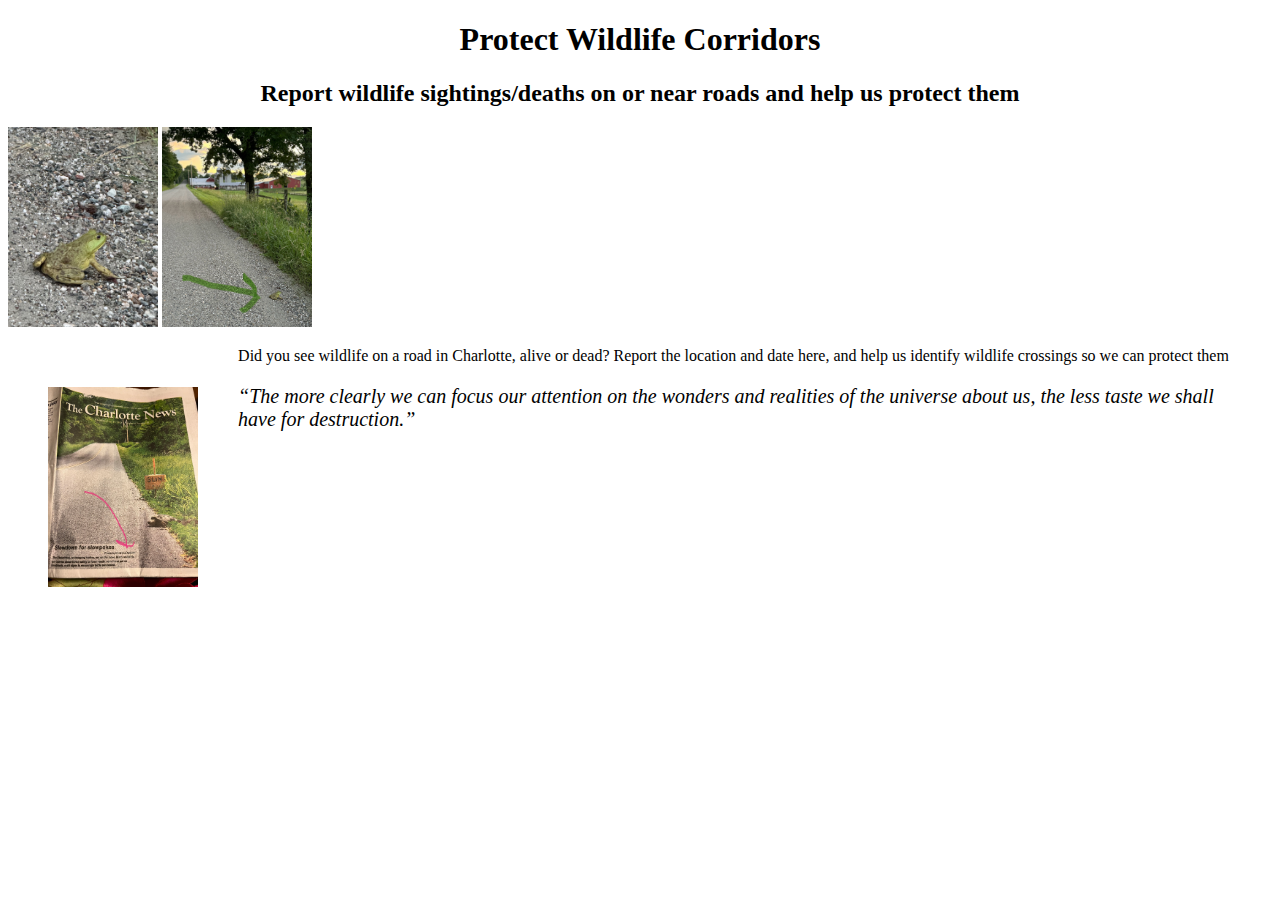
==== index.html @ 28696f94 "first commit" ====
<!DOCTYPE html>
<html>
  <head>
    <title>Wildlife</title>
    <meta charset="utf-8">
  </head>

<body>
<header>

<h1 style="text-align: center;">Protect Wildlife Corridors</h1>
<h2 style="text-align: center;">Report wildlife sightings/deaths on or near roads and help us protect them</h2>

</header>
<!--images 3 alongside eachother --> 
<img src="photos/frogclose.jpg" alt="frog up close" height="200px"> 

<img src="photos/frogonroad.jpg" alt="frog on road" height="200px; margin: 40px;">

<!--text before the input boxes-->
<div>

<img src="photos/turtle.jpg" alt="turtle on road" height="200px" style="float:left; margin: 40px;">

<p>Did you see wildlife on a road in Charlotte, alive or dead? Report the location and date here, and help us identify wildlife crossings so we can protect them</p>
</div>


<!--add boxes here-->


<blockquote style="font-style: italic; font-size: 20px;">“The more clearly we can focus our attention on the wonders and realities of the universe about us, the less taste we shall have for destruction.”</blockquote>

</body>

</DOCTYPE>
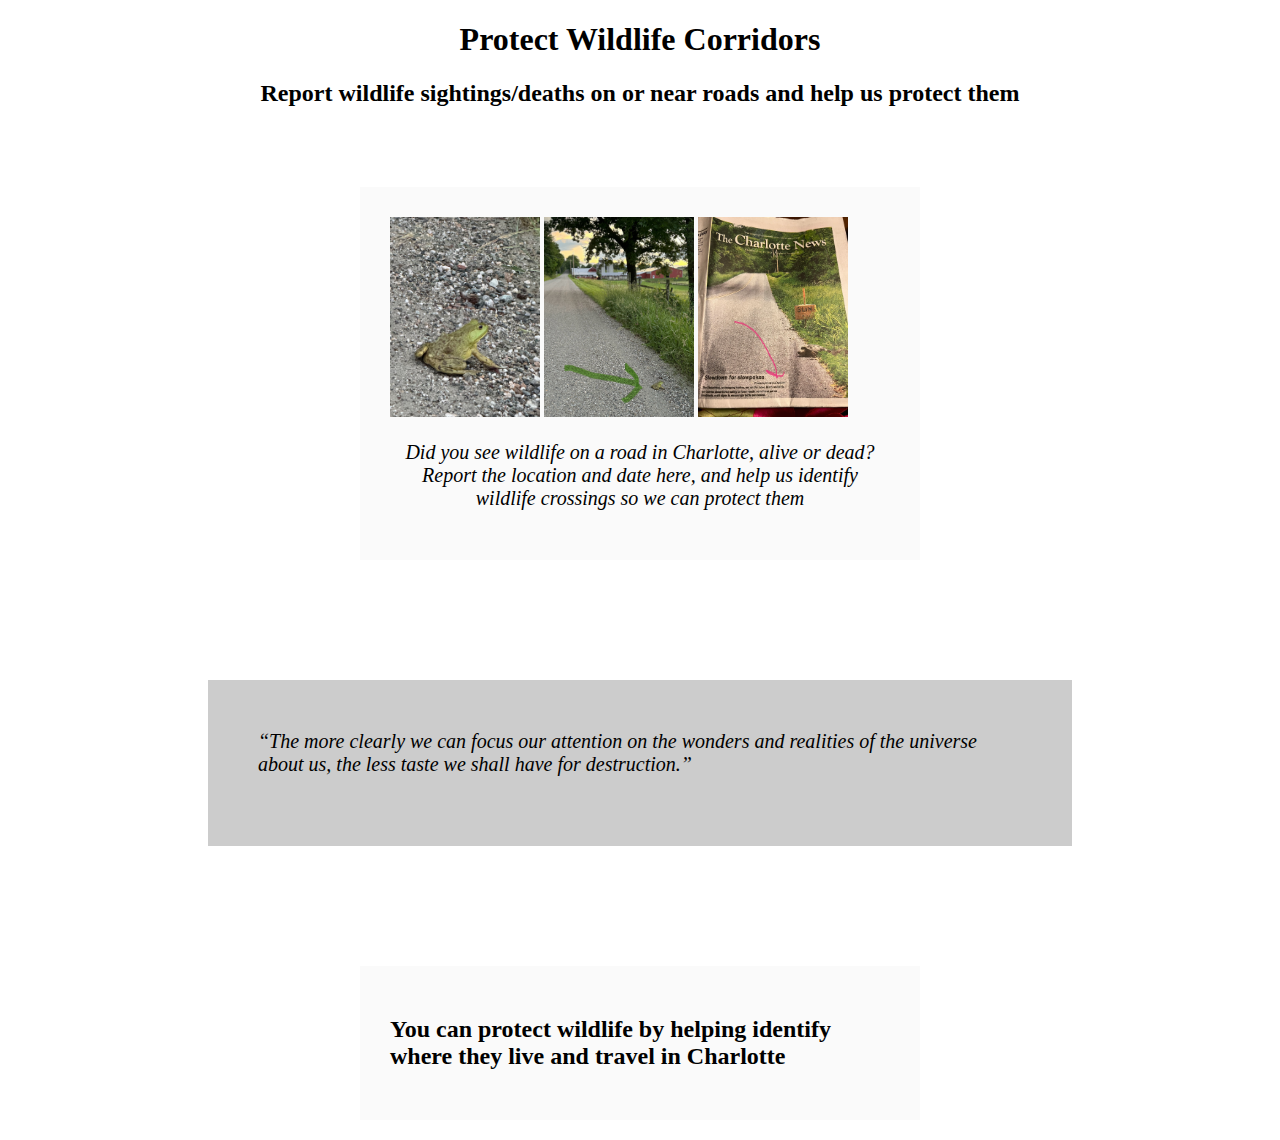
==== commit 2dd6aaf5: "css changes" ====
--- a/index.html
+++ b/index.html
@@ -7,31 +7,45 @@
   </head>
 
 <body>
-<header>
+<header style="text-align: center; margin: 0 0 80px;">
 
-<h1 style="text-align: center;">Protect Wildlife Corridors</h1>
+<h1>Protect Wildlife Corridors</h1>
 <h2 style="text-align: center;">Report wildlife sightings/deaths on or near roads and help us protect them</h2>
 
 </header>
-<!--images 3 alongside eachother --> 
-<img src="photos/frogclose.jpg" alt="frog up close" height="200px"> 
 
-<img src="photos/frogonroad.jpg" alt="frog on road" height="200px; margin: 40px;">
+<div style="width: 500px; margin: 20px auto; padding: 30px; background-color: #fafafa;">
 
+<!-- images 3 alongside eachother --> 
+<img src="photos/frogclose.jpg"  alt="frog up close" height="200px;"> 
+
+<img src="photos/frogonroad.jpg" alt="frog on road" height="200px;">
+
+<img src="photos/turtle.jpg" alt="turtle on road" height="200px;">
+<p style= "font-style: italic; font-size: 20px; text-align: center;">Did you see wildlife on a road in Charlotte, alive or dead? Report the location and date here, and help us identify wildlife crossings so we can protect them</p>
+</div>
 <!--text before the input boxes-->
-<div>
+ 
 
-<img src="photos/turtle.jpg" alt="turtle on road" height="200px" style="float:left; margin: 40px;">
-
-<p>Did you see wildlife on a road in Charlotte, alive or dead? Report the location and date here, and help us identify wildlife crossings so we can protect them</p>
-</div>
+<!--<img src="photos/turtle.jpg" alt="turtle on road" height="200px" style="float:left; margin: 20px 30px;">-->
+ 
+ 
 
 
-<!--add boxes here-->
+<!--add boxes here 
 
 
-<blockquote style="font-style: italic; font-size: 20px;">“The more clearly we can focus our attention on the wonders and realities of the universe about us, the less taste we shall have for destruction.”</blockquote>
+-->
+ 
+<div style= "padding: 50px 50px; background: #cccccc; font-style: italic; font-size: 20px; margin: 120px 200px 120px 200px;">
+    “The more clearly we can focus our attention on the wonders and realities of the universe about us, the less taste we shall have for destruction.”</p>
+    </div>
 
+
+
+    <div style="width: 500px; margin: 20px auto; padding: 30px;
+    background-color: #fafafa;">
+    <h2>You can protect wildlife by helping identify where they live and travel in Charlotte</h2>
 </body>
 
 </DOCTYPE>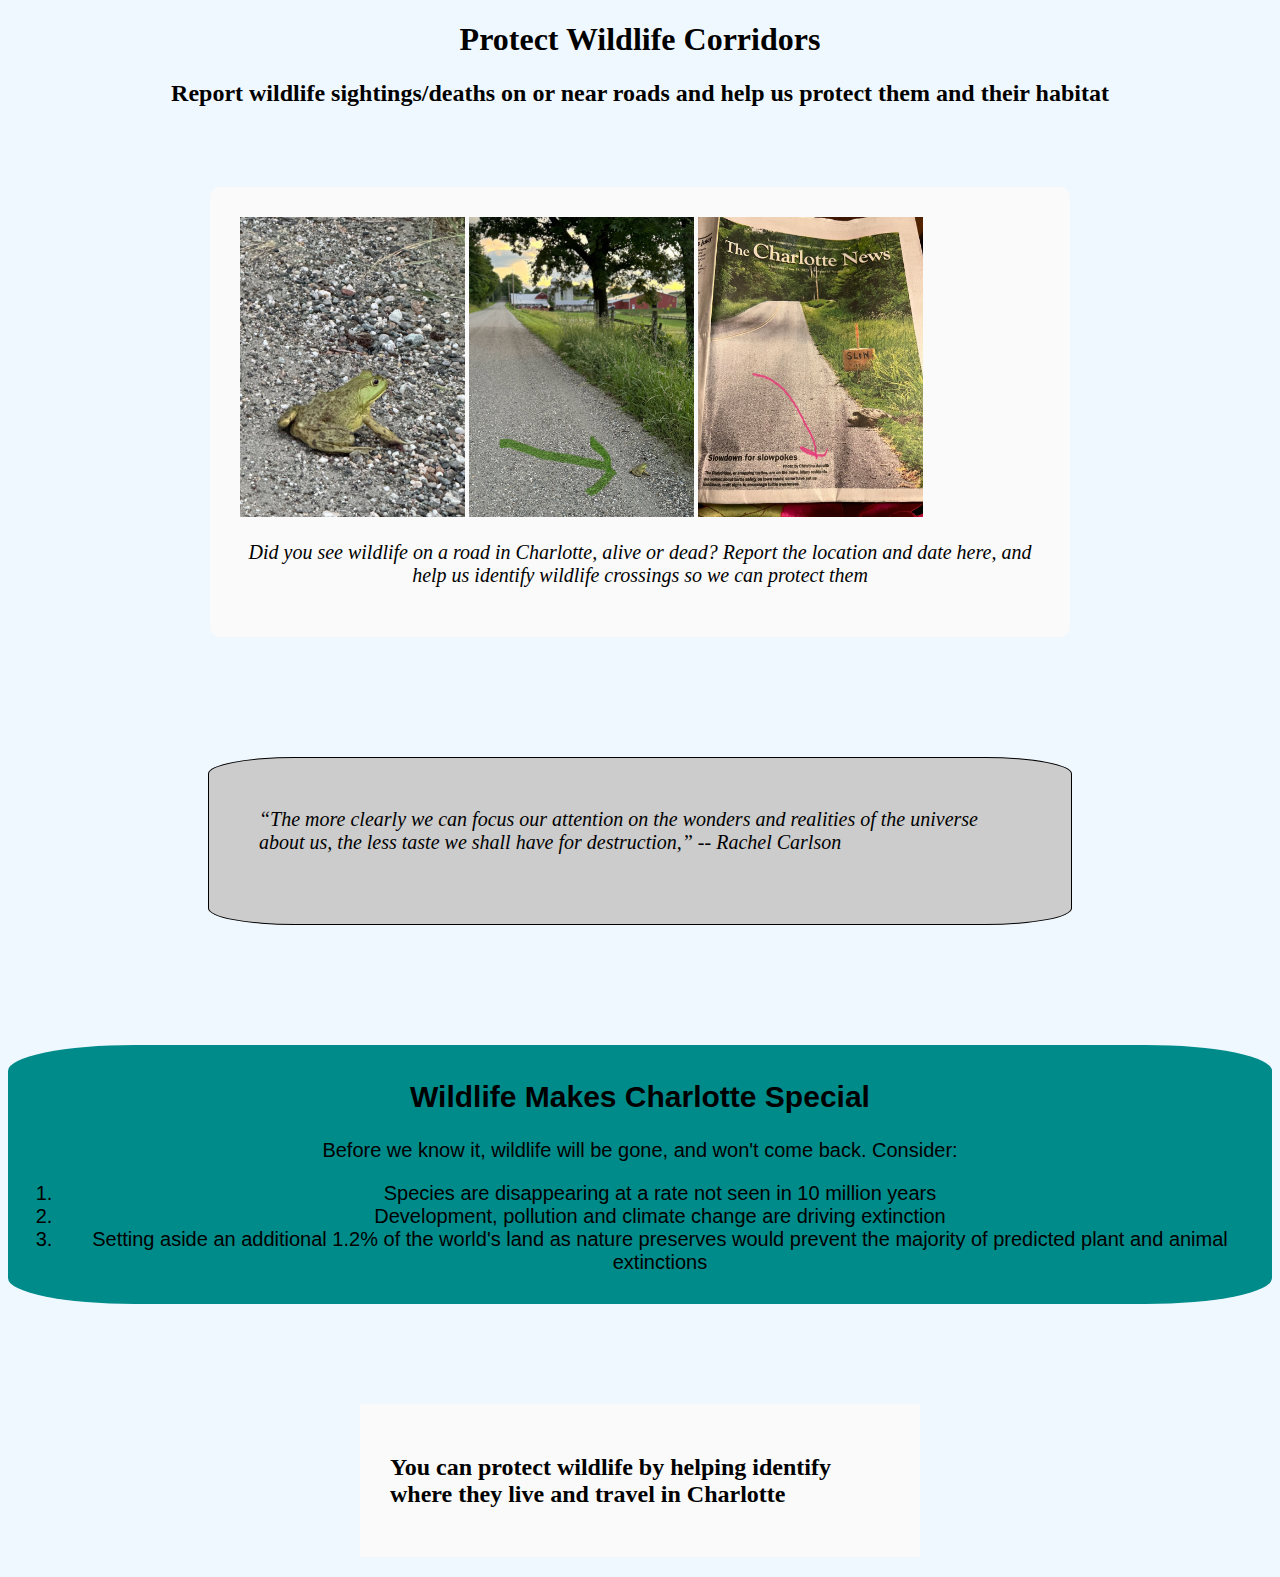
==== commit 4c3f8459: "flexbox" ====
--- a/index.html
+++ b/index.html
@@ -4,48 +4,61 @@
   <head>
     <title>Wildlife</title>
     <meta charset="utf-8">
+    <link rel="stylesheet" href="styles.css">
+
   </head>
 
 <body>
+    
 <header style="text-align: center; margin: 0 0 80px;">
 
 <h1>Protect Wildlife Corridors</h1>
-<h2 style="text-align: center;">Report wildlife sightings/deaths on or near roads and help us protect them</h2>
+<h2 style="text-align: center;">Report wildlife sightings/deaths on or near roads and help us protect them and their habitat</h2>
 
 </header>
 
-<div style="width: 500px; margin: 20px auto; padding: 30px; background-color: #fafafa;">
+<div style="width: 800px; margin: 20px auto; padding: 30px; background-color: #fafafa; border-radius:10px;">
 
 <!-- images 3 alongside eachother --> 
-<img src="photos/frogclose.jpg"  alt="frog up close" height="200px;"> 
+<img src="photos/frogclose.jpg"  alt="frog up close" height="300px;"> 
 
-<img src="photos/frogonroad.jpg" alt="frog on road" height="200px;">
+<img src="photos/frogonroad.jpg" alt="frog on road" height="300px;">
 
-<img src="photos/turtle.jpg" alt="turtle on road" height="200px;">
+<img src="photos/turtle.jpg" alt="turtle on road" height="300px;">
 <p style= "font-style: italic; font-size: 20px; text-align: center;">Did you see wildlife on a road in Charlotte, alive or dead? Report the location and date here, and help us identify wildlife crossings so we can protect them</p>
-</div>
-<!--text before the input boxes-->
+</div> 
  
-
-<!--<img src="photos/turtle.jpg" alt="turtle on road" height="200px" style="float:left; margin: 20px 30px;">-->
- 
- 
-
 
 <!--add boxes here 
 
 
 -->
  
-<div style= "padding: 50px 50px; background: #cccccc; font-style: italic; font-size: 20px; margin: 120px 200px 120px 200px;">
-    “The more clearly we can focus our attention on the wonders and realities of the universe about us, the less taste we shall have for destruction.”</p>
+<div style= "padding: 50px 50px; background: #cccccc; font-style: italic; font-size: 20px; margin: 120px 200px 120px 200px; border: 1px solid black; border-radius: 10%;">
+    “The more clearly we can focus our attention on the wonders and realities of the universe about us, the less taste we shall have for destruction,”  -- Rachel Carlson</p>
     </div>
 
-
+    <div class ="wildlifefacts">
+        <h2>Wildlife Makes Charlotte Special</h2>
+        <p1>Before we know it, wildlife will be gone, and won't come back. Consider:</p1>
+        <ol>
+            <li>Species are disappearing at a rate not seen in 10 million years</li>
+            <li>Development, pollution and climate change are driving extinction  </li>
+            <li> Setting aside an additional 1.2% of the world's land as nature preserves would prevent the majority of predicted plant and animal extinctions</li>
+        </ol>
+        </div>
 
     <div style="width: 500px; margin: 20px auto; padding: 30px;
     background-color: #fafafa;">
     <h2>You can protect wildlife by helping identify where they live and travel in Charlotte</h2>
+    </div>
+
+
+   
+
+
+
+    </div>
 </body>
 
 </DOCTYPE>--- a/styles.css
+++ b/styles.css
@@ -0,0 +1,16 @@
+ body {
+    background-color: aliceblue;
+    margin:20px 50 100px 50;
+ }
+.wildlifefacts {
+    background-color: #008B8B;
+    border: 1px, black;
+    border-radius: 10%;
+    margin: 100px auto;
+    padding: 10px;
+    text-align: center;
+    font-family:Arial, Helvetica, sans-serif;
+    font-size: 20px;
+
+}
+ 